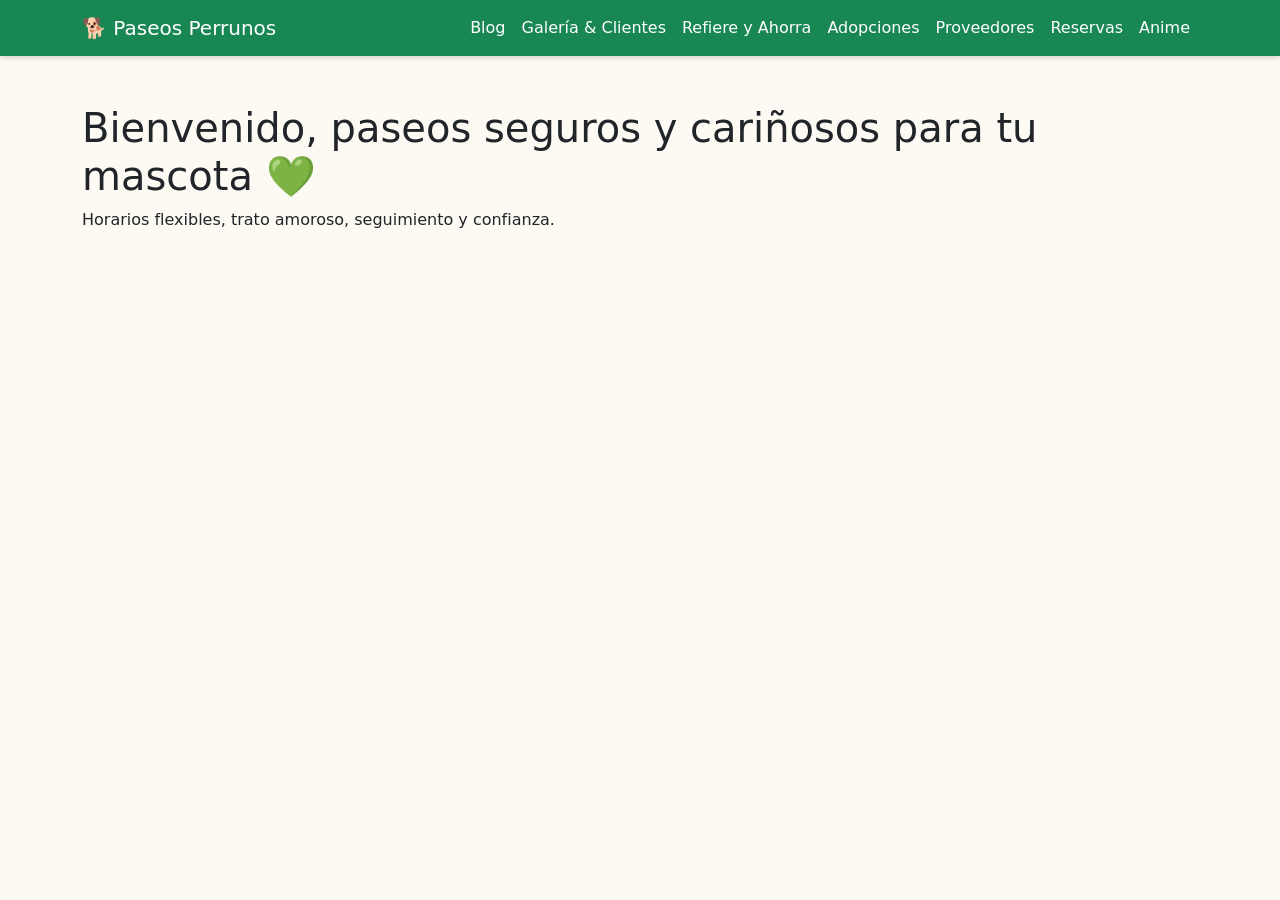
==== index.html @ 60bf2f56 "Base inicial: página inicio, menú navegación completo y estilos generales Bootstrap" ====
<!DOCTYPE html>
<html lang="es">
<head>
  <meta charset="UTF-8">
  <meta name="viewport" content="width=device-width,initial-scale=1.0">
  <title>Paseos Perrunos | Servicio Confiable</title>
  <link href="https://cdn.jsdelivr.net/npm/bootstrap@5.3.3/dist/css/bootstrap.min.css" rel="stylesheet">
  <link rel="stylesheet" href="css/estilos.css">
</head>
<body>
<nav class="navbar navbar-expand-lg bg-success text-white">
  <div class="container">
    <a class="navbar-brand text-white" href="index.html">🐕 Paseos Perrunos</a>
    <button class="navbar-toggler" data-bs-toggle="collapse" data-bs-target="#navMenu">
      <span class="navbar-toggler-icon"></span>
    </button>
    <div class="collapse navbar-collapse" id="navMenu">
      <ul class="navbar-nav ms-auto">
        <li class="nav-item"><a class="nav-link text-white" href="blog.html">Blog</a></li>
        <li class="nav-item"><a class="nav-link text-white" href="galeria-testimonios.html">Galería & Clientes</a></li>
        <li class="nav-item"><a class="nav-link text-white" href="referidos.html">Refiere y Ahorra</a></li>
        <li class="nav-item"><a class="nav-link text-white" href="adopciones.html">Adopciones</a></li>
        <li class="nav-item"><a class="nav-link text-white" href="proveedores.html">Proveedores</a></li>
        <li class="nav-item"><a class="nav-link text-white" href="reservas.html">Reservas</a></li>
        <li class="nav-item"><a class="nav-link text-white" href="anime.html">Anime</a></li>
      </ul>
    </div>
  </div>
</nav>
<main class="container my-5">
  <h1>Bienvenido, paseos seguros y cariñosos para tu mascota 💚</h1>
  <p>Horarios flexibles, trato amoroso, seguimiento y confianza.</p>
</main>
<script src="https://cdn.jsdelivr.net/npm/bootstrap@5.3.3/dist/js/bootstrap.bundle.min.js"></script>
<script src="js/script.js"></script>
</body>
</html>
---- css/estilos.css ----
body{background-color:#fdf9f3;}
.navbar{box-shadow:0 2px 5px rgba(0,0,0,0.15);}
.card{margin:1rem 0;}
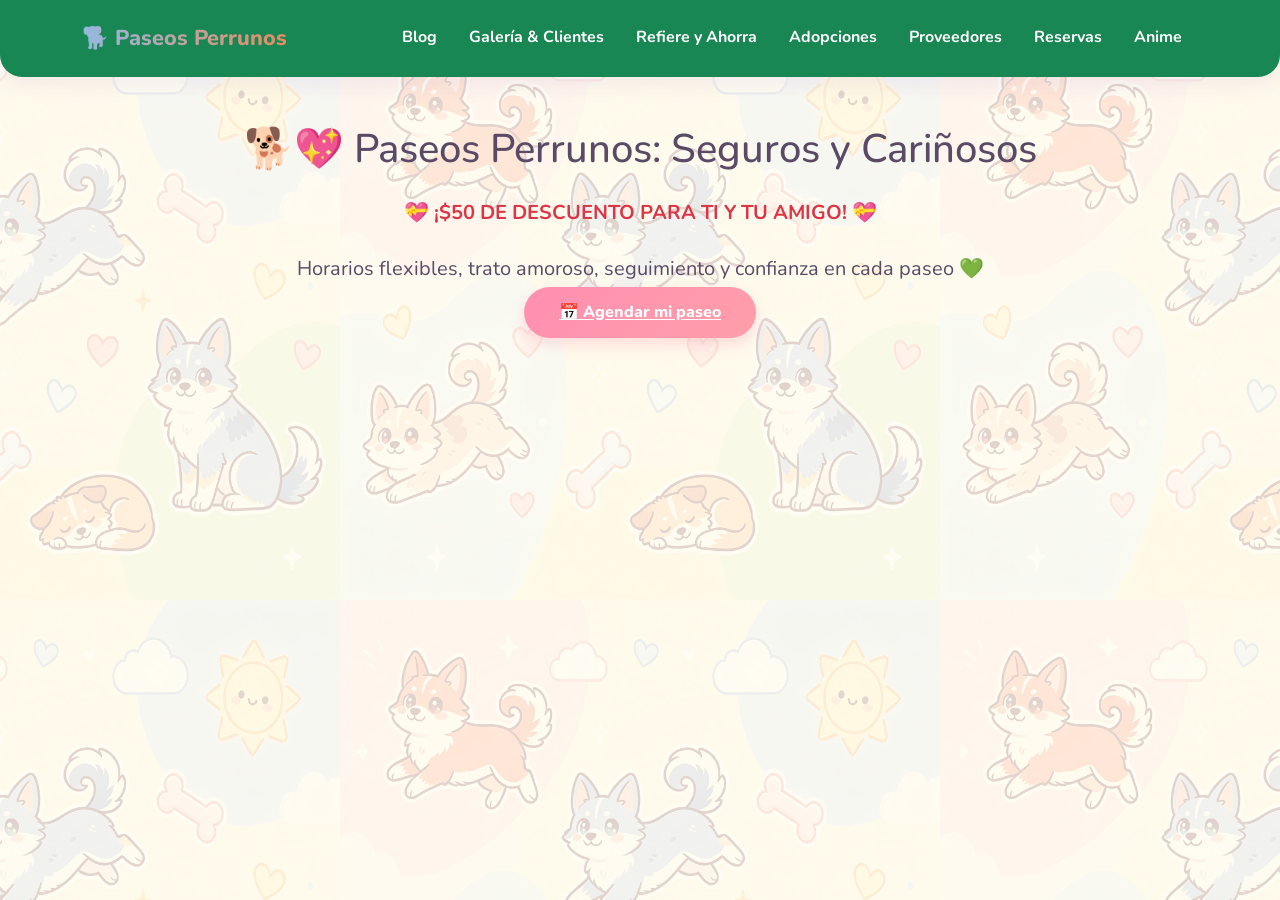
==== commit 2af31607: "Aplicado diseño kawaii completo: fondo personalizado, colores pasteles, animaciones flotar/latido en" ====
--- a/index.html
+++ b/index.html
@@ -27,11 +27,17 @@
     </div>
   </div>
 </nav>
-<main class="container my-5">
-  <h1>Bienvenido, paseos seguros y cariñosos para tu mascota 💚</h1>
-  <p>Horarios flexibles, trato amoroso, seguimiento y confianza.</p>
-</main>
-<script src="https://cdn.jsdelivr.net/npm/bootstrap@5.3.3/dist/js/bootstrap.bundle.min.js"></script>
-<script src="js/script.js"></script>
-</body>
-</html>+<main class="container my-5 text-center">
+  <!-- ✅ Título con animación suave que flota -->
+  <h1 class="flotar">🐕💖 Paseos Perrunos: Seguros y Cariñosos</h1>
+
+  <!-- ✅ Cartel descuento con animación de latido corazón -->
+  <div class="corazon-latido my-4 fs-5 fw-bold text-danger">
+    💝 ¡$50 DE DESCUENTO PARA TI Y TU AMIGO! 💝
+  </div>
+
+  <p class="fs-5">Horarios flexibles, trato amoroso, seguimiento y confianza en cada paseo 💚</p>
+
+  <!-- Botón bonito para reservar -->
+  <a href="reservas.html" class="btn-principal mt-4">📅 Agendar mi paseo</a>
+</main>
--- a/css/estilos.css
+++ b/css/estilos.css
@@ -1,3 +1,138 @@
-body{background-color:#fdf9f3;}
-.navbar{box-shadow:0 2px 5px rgba(0,0,0,0.15);}
-.card{margin:1rem 0;}+@import url('https://fonts.googleapis.com/css2?family=Plus+Jakarta+Sans:wght@400;500;600;700&family=Nunito:wght@500;600;700;800&display=swap');
+
+:root {
+  --fondo-base: #FFF8E6;
+  --rosa-dulce: #FDCEDF;
+  --azul-cielo: #C7E2FF;
+  --verde-menta: #D4F4D9;
+  --azul-heeler: #94B8E0;
+  --cobre-heeler: #E88C60;
+  --texto-oscuro: #5A4A66;
+  --acento-corazon: #FF8FB1;
+  --sombra-cute: 0 8px 20px rgba(160, 120, 200, 0.12);
+  --redondeo: 22px;
+}
+
+* {
+  margin: 0;
+  padding: 0;
+  box-sizing: border-box;
+}
+
+body {
+  font-family: 'Nunito', 'Plus Jakarta Sans', sans-serif;
+  background-color: var(--fondo-base);
+  /* 👇 TU FONDO PERSONALIZADO */
+  background-image: url('../imagenes/fondo-heelers-kawaii.jpg');
+  background-size: 600px auto; /* tamaño ideal para repetir lindo */
+  background-repeat: repeat;
+  background-attachment: fixed;
+  background-position: center top;
+  color: var(--texto-oscuro);
+  line-height: 1.6;
+}
+
+/* Capa transparente ligera para que texto resalte SIEMPRE */
+body::before{
+  content:"";
+  position:fixed;
+  inset:0;
+  background:rgba(255,252,242,0.82);
+  z-index:-1;
+}
+
+/* 🧭 Navegación dulce */
+.navbar{
+  background: rgba(255,255,255,0.75);
+  backdrop-filter: blur(10px);
+  border-radius:0 0 var(--redondeo) var(--redondeo);
+  box-shadow: var(--sombra-cute);
+  padding:1rem 0;
+}
+.navbar-brand{
+  font-weight:800; font-size:1.35rem;
+  background: linear-gradient(90deg, var(--azul-heeler), var(--cobre-heeler));
+  -webkit-background-clip: text;
+  color:transparent !important;
+}
+.nav-link{
+  font-weight:700; margin:0 0.5rem;
+  transition: all 0.3s ease;
+}
+.nav-link:hover{
+  color:var(--acento-corazon) !important;
+  transform: scale(1.08);
+}
+
+/* 🎀 Tarjetas, bloques y cajas */
+.card, .tarjeta, .testimonio, .bloque-referido{
+  background:rgba(255,255,255,0.85);
+  border-radius:var(--redondeo);
+  box-shadow:var(--sombra-cute);
+  border:3px solid transparent;
+  background-image: linear-gradient(white,white), linear-gradient(135deg, var(--rosa-dulce), var(--azul-cielo));
+  background-origin:border-box;
+  background-clip:padding-box, border-box;
+  transition: all 0.4s ease;
+}
+.card:hover, .tarjeta:hover{
+  transform: translateY(-6px) scale(1.02);
+  box-shadow: 0 12px 25px rgba(255, 143, 177, 0.2);
+}
+
+/* 💖 Botones llamativos y tiernos */
+.btn-principal{
+  background: linear-gradient(135deg, var(--acento-corazon), #FF9EAA);
+  color:white; font-weight:800;
+  border-radius:50px;
+  padding:0.9rem 2.2rem;
+  border:none;
+  box-shadow: 0 6px 15px rgba(255, 143, 177, 0.3);
+  transition: all 0.35s ease;
+}
+.btn-principal:hover{
+  transform:scale(1.07);
+  box-shadow: 0 9px 20px rgba(255, 143, 177, 0.4);
+}
+
+/* ✨ Animaciones kawaii */
+@keyframes flotar {
+  0%{transform:translateY(0);}
+  50%{transform:translateY(-8px);}
+  100%{transform:translateY(0);}
+}
+@keyframes latido {
+  0%{transform:scale(1);}
+  50%{transform:scale(1.1);}
+  100%{transform:scale(1);}
+}
+.flotar{animation: flotar 3s ease-in-out infinite;}
+.corazon-latido{animation: latido 1.8s ease-in-out infinite;}
+
+.fade-up{
+  opacity:0; transform:translateY(25px);
+  transition: opacity 0.7s ease, transform 0.7s ease;
+}
+.fade-up.visible{opacity:1; transform:translateY(0);}
+
+/* 🐾 Galería imágenes */
+.img-galeria{
+  border-radius:var(--redondeo);
+  border:4px solid;
+  border-image: linear-gradient(90deg, var(--azul-heeler), var(--cobre-heeler)) 1;
+}
+
+/* Pie página */
+footer{
+  background: linear-gradient(135deg, var(--azul-cielo), var(--rosa-dulce));
+  color:var(--texto-oscuro);
+  border-radius: var(--redondeo) var(--redondeo) 0 0;
+}
+
+/* Adaptación móvil */
+@media(max-width:768px){
+  body{background-size:400px auto;}
+}
+@media (prefers-reduced-motion: reduce){
+  *, .flotar, .corazon-latido{animation:none !important; transition:none !important;}
+}
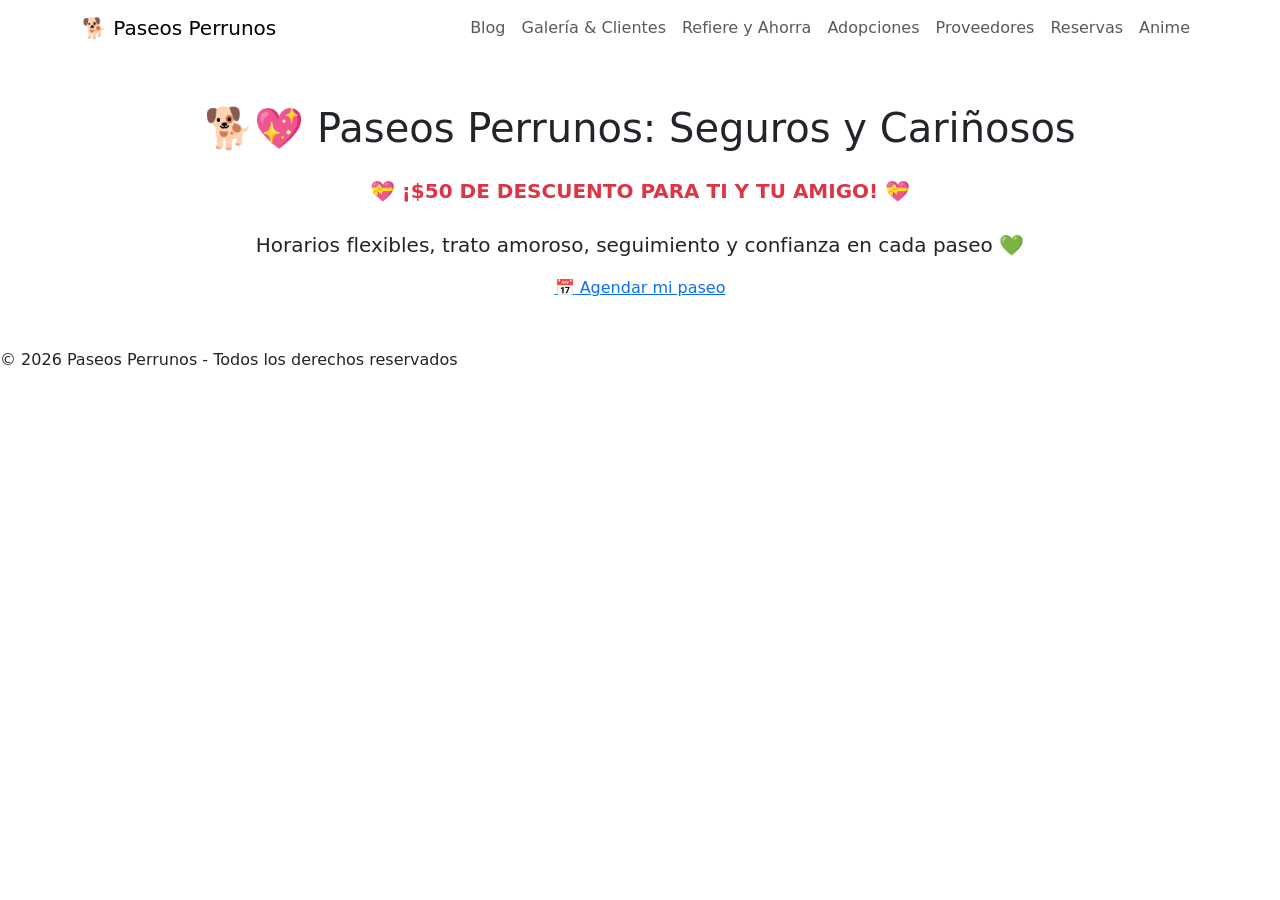
==== commit 1275f73c: "Correcciones finales: nombre archivo, botones uniformes, nav personalizado, base href completa" ====
--- a/index.html
+++ b/index.html
@@ -1,6 +1,7 @@
 <!DOCTYPE html>
 <html lang="es">
 <head>
+  <base href="/servicio-paseo-perros/">
   <meta charset="UTF-8">
   <meta name="viewport" content="width=device-width,initial-scale=1.0">
   <title>Paseos Perrunos | Servicio Confiable</title>
@@ -8,36 +9,35 @@
   <link rel="stylesheet" href="css/estilos.css">
 </head>
 <body>
-<nav class="navbar navbar-expand-lg bg-success text-white">
+<nav class="navbar navbar-expand-lg">
   <div class="container">
-    <a class="navbar-brand text-white" href="index.html">🐕 Paseos Perrunos</a>
+    <a class="navbar-brand" href="index.html">🐕 Paseos Perrunos</a>
     <button class="navbar-toggler" data-bs-toggle="collapse" data-bs-target="#navMenu">
       <span class="navbar-toggler-icon"></span>
     </button>
     <div class="collapse navbar-collapse" id="navMenu">
       <ul class="navbar-nav ms-auto">
-        <li class="nav-item"><a class="nav-link text-white" href="blog.html">Blog</a></li>
-        <li class="nav-item"><a class="nav-link text-white" href="galeria-testimonios.html">Galería & Clientes</a></li>
-        <li class="nav-item"><a class="nav-link text-white" href="referidos.html">Refiere y Ahorra</a></li>
-        <li class="nav-item"><a class="nav-link text-white" href="adopciones.html">Adopciones</a></li>
-        <li class="nav-item"><a class="nav-link text-white" href="proveedores.html">Proveedores</a></li>
-        <li class="nav-item"><a class="nav-link text-white" href="reservas.html">Reservas</a></li>
-        <li class="nav-item"><a class="nav-link text-white" href="anime.html">Anime</a></li>
+        <li class="nav-item"><a class="nav-link" href="blog.html">Blog</a></li>
+        <li class="nav-item"><a class="nav-link" href="galeria-testimonios.html">Galería & Clientes</a></li>
+        <li class="nav-item"><a class="nav-link" href="referidos.html">Refiere y Ahorra</a></li>
+        <li class="nav-item"><a class="nav-link" href="adopciones.html">Adopciones</a></li>
+        <li class="nav-item"><a class="nav-link" href="proveedores.html">Proveedores</a></li>
+        <li class="nav-item"><a class="nav-link" href="reservas.html">Reservas</a></li>
+        <li class="nav-item"><a class="nav-link" href="anime.html">Anime</a></li>
       </ul>
     </div>
   </div>
 </nav>
 <main class="container my-5 text-center">
-  <!-- ✅ Título con animación suave que flota -->
   <h1 class="flotar">🐕💖 Paseos Perrunos: Seguros y Cariñosos</h1>
-
-  <!-- ✅ Cartel descuento con animación de latido corazón -->
   <div class="corazon-latido my-4 fs-5 fw-bold text-danger">
     💝 ¡$50 DE DESCUENTO PARA TI Y TU AMIGO! 💝
   </div>
-
   <p class="fs-5">Horarios flexibles, trato amoroso, seguimiento y confianza en cada paseo 💚</p>
-
-  <!-- Botón bonito para reservar -->
   <a href="reservas.html" class="btn-principal mt-4">📅 Agendar mi paseo</a>
-</main>+</main>
+<footer>© 2026 Paseos Perrunos - Todos los derechos reservados</footer>
+<script src="https://cdn.jsdelivr.net/npm/bootstrap@5.3.3/dist/js/bootstrap.bundle.min.js"></script>
+<script src="js/script.js"></script>
+</body>
+</html>
--- a/css/estilos.css
+++ b/css/estilos.css
@@ -32,22 +32,48 @@
   line-height: 1.6;
 }
 
-/* Capa transparente ligera para que texto resalte SIEMPRE */
+/* Capa de fondo transparente: NO INTERFIERA */
 body::before{
   content:"";
   position:fixed;
   inset:0;
   background:rgba(255,252,242,0.82);
-  z-index:-1;
+  z-index:-2; /* Bajamos MÁS el índice para que no moleste */
+  pointer-events:none; /* 💡 CLAVE: no intercepta clics */
 }
 
 /* 🧭 Navegación dulce */
-.navbar{
+/* ===== CORRECCIÓN NAVBAR Y MENÚ ===== */
+.navbar {
+  position: sticky;
+  top: 0;
+  z-index: 999; /* ⚠️ MUY ALTO: siempre arriba */
   background: rgba(255,255,255,0.75);
   backdrop-filter: blur(10px);
-  border-radius:0 0 var(--redondeo) var(--redondeo);
+  border-radius: 0 0 var(--redondeo) var(--redondeo);
+  overflow: visible;
   box-shadow: var(--sombra-cute);
   padding:1rem 0;
+}
+/* Menú colapsado: asegurar que salga por ENCIMA */
+.navbar-collapse {
+  z-index: 1000;
+  position: relative;
+  background: rgba(255,255,255,0.92);
+  border-radius: 0 0 var(--redondeo) var(--redondeo);
+  padding-bottom: 0.5rem;
+}
+.navbar-collapse.collapse {
+  position: relative;
+}
+.navbar-collapse.show {
+  z-index: 1000;
+}
+/* Botón hamburguesa: también arriba */
+.navbar-toggler {
+  position: relative;
+  z-index: 1001;
+  border: none;
 }
 .navbar-brand{
   font-weight:800; font-size:1.35rem;
@@ -103,11 +129,16 @@
 }
 @keyframes latido {
   0%{transform:scale(1);}
-  50%{transform:scale(1.1);}
+  50%{transform:scale(1.15);} /* Más visible */
   100%{transform:scale(1);}
 }
-.flotar{animation: flotar 3s ease-in-out infinite;}
-.corazon-latido{animation: latido 1.8s ease-in-out infinite;}
+.flotar{
+  animation: flotar 3s ease-in-out infinite;
+}
+.corazon-latido{
+  animation: latido 1.8s ease-in-out infinite;
+  display: inline-block; /* ✅ CLAVE PERDIDA: permite escalar correctamente */
+}
 
 .fade-up{
   opacity:0; transform:translateY(25px);
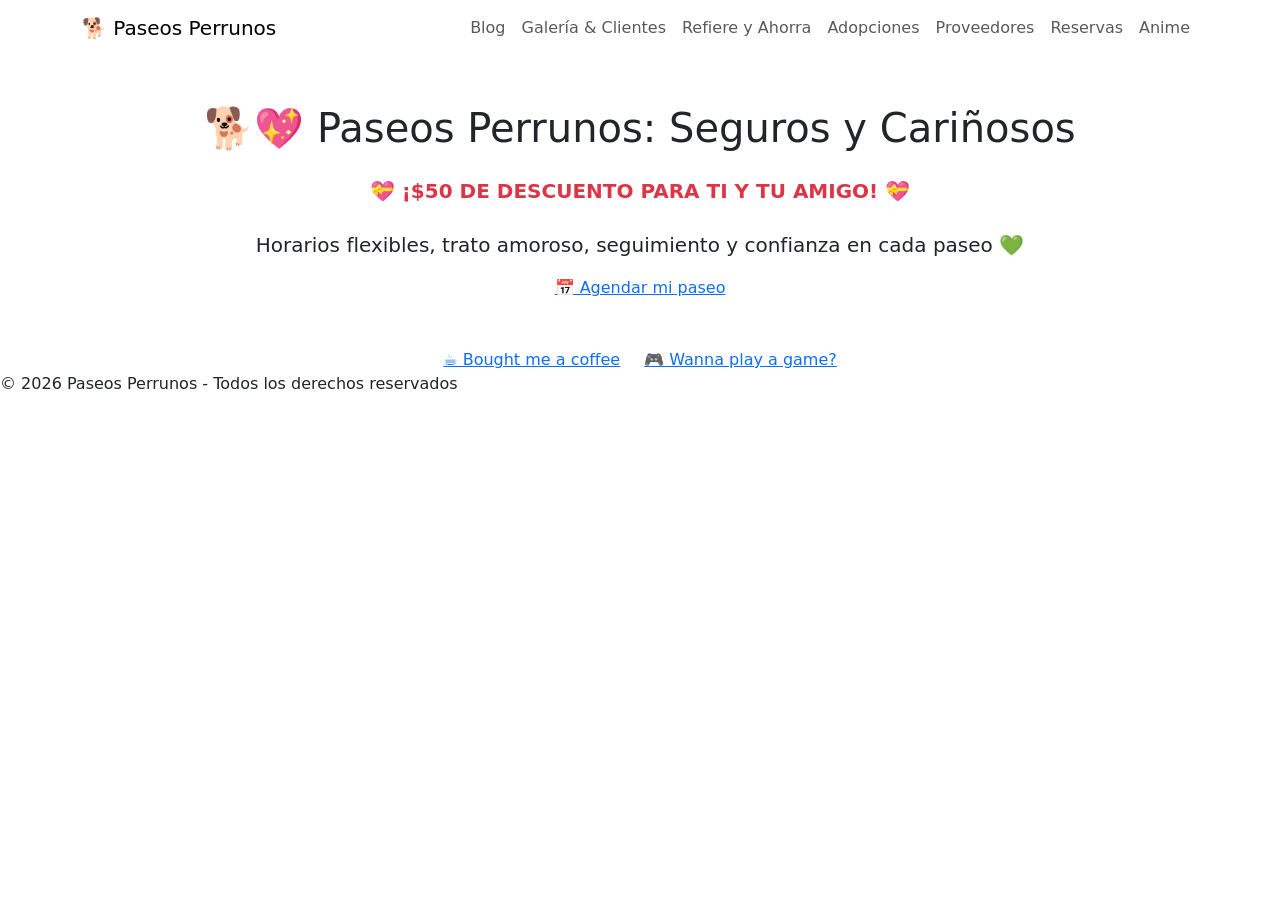
==== commit 2e89b28c: "Correcciones" ====
--- a/index.html
+++ b/index.html
@@ -36,6 +36,11 @@
   <p class="fs-5">Horarios flexibles, trato amoroso, seguimiento y confianza en cada paseo 💚</p>
   <a href="reservas.html" class="btn-principal mt-4">📅 Agendar mi paseo</a>
 </main>
+<!-- 🧁 BOTONES ADICIONALES -->
+<div class="mt-5 d-flex flex-wrap gap-4 justify-content-center">
+  <a href="#" class="btn-secundario btn-kawaii">☕ Bought me a coffee</a>
+  <a href="juego-perrito.html" class="btn-secundario btn-kawaii">🎮 Wanna play a game?</a>
+</div>
 <footer>© 2026 Paseos Perrunos - Todos los derechos reservados</footer>
 <script src="https://cdn.jsdelivr.net/npm/bootstrap@5.3.3/dist/js/bootstrap.bundle.min.js"></script>
 <script src="js/script.js"></script>
--- a/css/estilos.css
+++ b/css/estilos.css
@@ -47,14 +47,16 @@
 .navbar {
   position: sticky;
   top: 0;
-  z-index: 999; /* ⚠️ MUY ALTO: siempre arriba */
-  background: rgba(255,255,255,0.75);
-  backdrop-filter: blur(10px);
-  border-radius: 0 0 var(--redondeo) var(--redondeo);
-  overflow: visible;
-  box-shadow: var(--sombra-cute);
+  z-index: 999;
+  /* ✅ Fondo SUAVE, transparente, combina con el fondo kawaii */
+  background: rgba(255, 255, 255, 0.75); /* Blanco muy suave */
+  backdrop-filter: blur(12px); /* Efecto vidrio elegante */
+  -webkit-backdrop-filter: blur(12px);
+  border-radius:0 0 var(--redondeo) var(--redondeo);
+  box-shadow: 0 4px 15px rgba(148, 184, 224, 0.15); /* Sombra azul pastel suave */
   padding:1rem 0;
 }
+
 /* Menú colapsado: asegurar que salga por ENCIMA */
 .navbar-collapse {
   z-index: 1000;
@@ -70,23 +72,28 @@
   z-index: 1000;
 }
 /* Botón hamburguesa: también arriba */
-.navbar-toggler {
-  position: relative;
-  z-index: 1001;
+.navbar-toggler{
   border: none;
+  background: rgba(255,255,255,0.8);
+  border-radius: 12px;
+}
+.navbar-toggler-icon{
+  filter: invert(40%) sepia(20%) saturate(400%) hue-rotate(240deg); /* Color oscuro suave */
 }
 .navbar-brand{
   font-weight:800; font-size:1.35rem;
+  /* Degradado AZUL HEELER + COBRE HEELER = tus colores protagonistas */
   background: linear-gradient(90deg, var(--azul-heeler), var(--cobre-heeler));
   -webkit-background-clip: text;
   color:transparent !important;
 }
 .nav-link{
   font-weight:700; margin:0 0.5rem;
+  color: var(--texto-oscuro) !important; /* Texto legible suave */
   transition: all 0.3s ease;
 }
 .nav-link:hover{
-  color:var(--acento-corazon) !important;
+  color:var(--acento-corazon) !important; /* Rosa dulce al pasar */
   transform: scale(1.08);
 }
 
@@ -119,6 +126,22 @@
 .btn-principal:hover{
   transform:scale(1.07);
   box-shadow: 0 9px 20px rgba(255, 143, 177, 0.4);
+}
+
+/* ✨ Botones extra kawaii */
+.btn-kawaii{
+  padding:0.85rem 2rem;
+  font-weight:700;
+  border-radius:50px;
+  border:2px solid transparent;
+  background: linear-gradient(135deg, rgba(199,226,255,0.7), rgba(253,206,223,0.7));
+  color:var(--texto-oscuro);
+  transition: all 0.35s ease;
+}
+.btn-kawaii:hover{
+  transform:scale(1.06);
+  border-color:var(--acento-corazon);
+  box-shadow: 0 6px 15px rgba(255,143,177,0.25);
 }
 
 /* ✨ Animaciones kawaii */
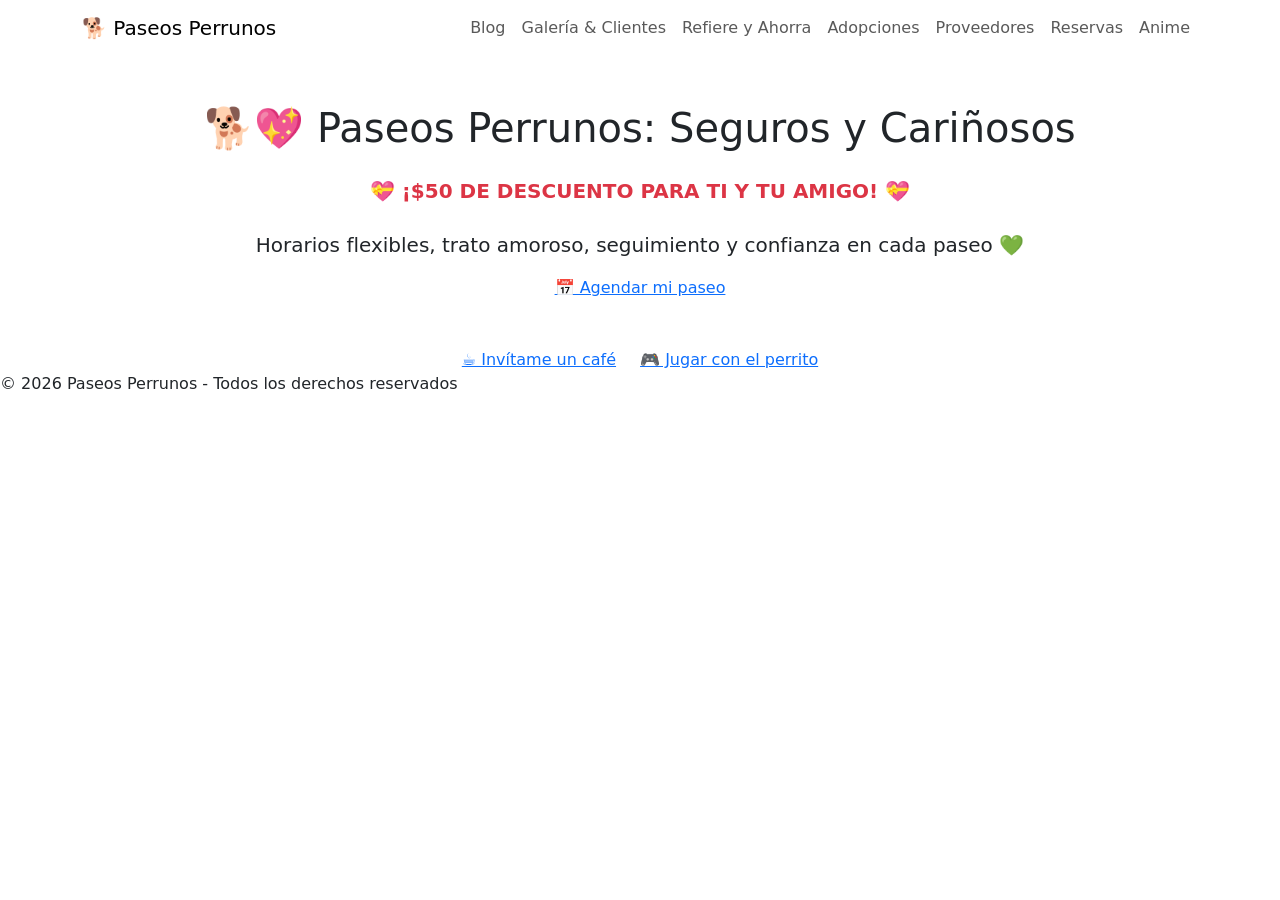
==== commit 20fd3873: "Agregar enlace Buy Me a Coffee y mejorar botones en página principal - Integrar enlace real: https:/" ====
--- a/index.html
+++ b/index.html
@@ -37,9 +37,11 @@
   <a href="reservas.html" class="btn-principal mt-4">📅 Agendar mi paseo</a>
 </main>
 <!-- 🧁 BOTONES ADICIONALES -->
-<div class="mt-5 d-flex flex-wrap gap-4 justify-content-center">
-  <a href="#" class="btn-secundario btn-kawaii">☕ Bought me a coffee</a>
-  <a href="juego-perrito.html" class="btn-secundario btn-kawaii">🎮 Wanna play a game?</a>
+<div class="container mt-5">
+  <div class="d-flex flex-wrap gap-4 justify-content-center">
+    <a href="https://buymeacoffee.com/Zeedher" target="_blank" rel="noopener noreferrer" class="btn-secundario btn-kawaii">☕ Invítame un café</a>
+    <a href="juego-perrito.html" class="btn-secundario btn-kawaii">🎮 Jugar con el perrito</a>
+  </div>
 </div>
 <footer>© 2026 Paseos Perrunos - Todos los derechos reservados</footer>
 <script src="https://cdn.jsdelivr.net/npm/bootstrap@5.3.3/dist/js/bootstrap.bundle.min.js"></script>
--- a/css/estilos.css
+++ b/css/estilos.css
@@ -144,6 +144,11 @@
   box-shadow: 0 6px 15px rgba(255,143,177,0.25);
 }
 
+.btn-secundario {
+  cursor: pointer;
+  text-decoration: none;
+  display: inline-block;
+}
 /* ✨ Animaciones kawaii */
 @keyframes flotar {
   0%{transform:translateY(0);}
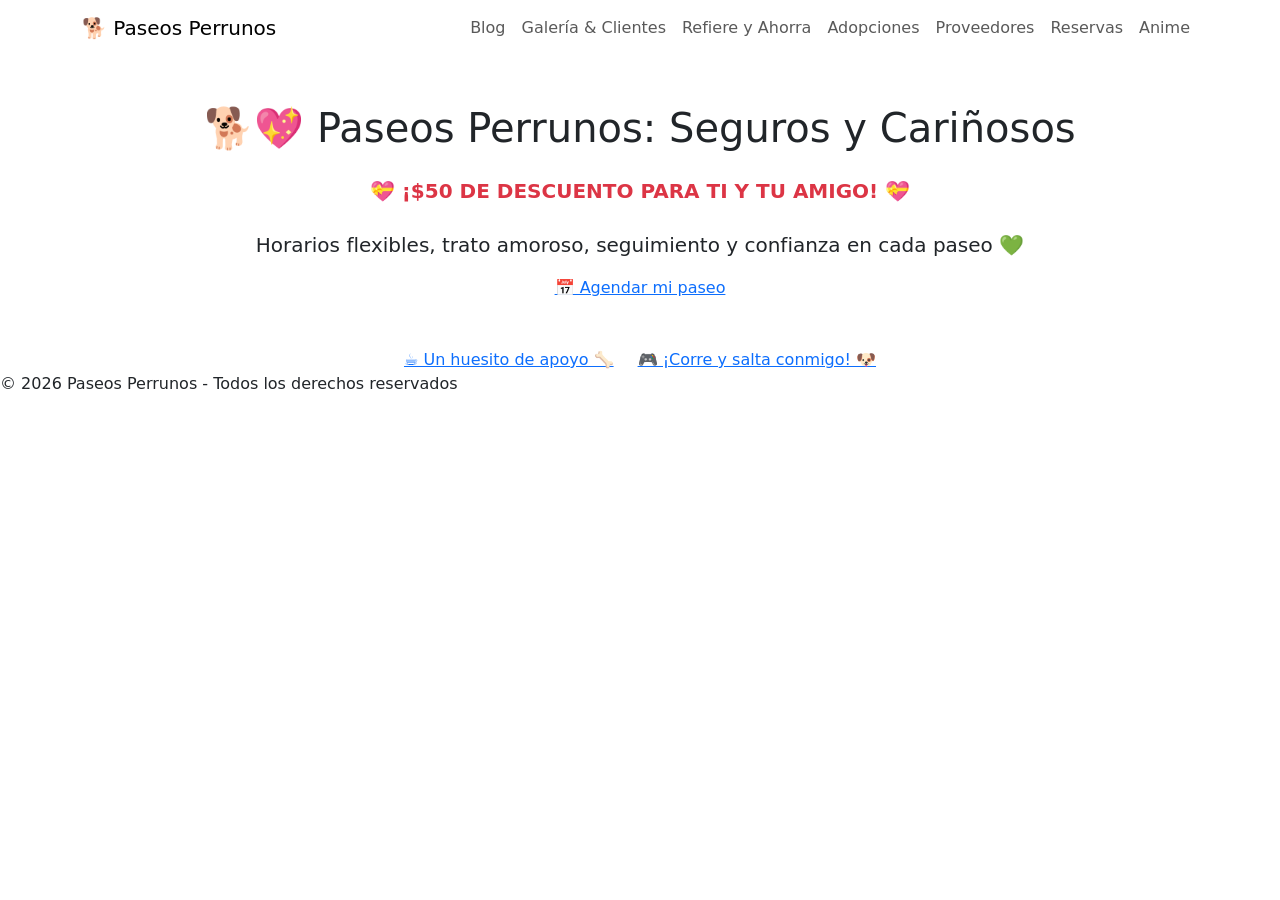
==== commit c5266f23: "Actualizar textos de botones: más creativos, temáticos y llamativos" ====
--- a/index.html
+++ b/index.html
@@ -39,8 +39,8 @@
 <!-- 🧁 BOTONES ADICIONALES -->
 <div class="container mt-5">
   <div class="d-flex flex-wrap gap-4 justify-content-center">
-    <a href="https://buymeacoffee.com/Zeedher" target="_blank" rel="noopener noreferrer" class="btn-secundario btn-kawaii">☕ Invítame un café</a>
-    <a href="juego-perrito.html" class="btn-secundario btn-kawaii">🎮 Jugar con el perrito</a>
+    <a href="https://buymeacoffee.com/Zeedher" target="_blank" rel="noopener noreferrer" class="btn-secundario btn-kawaii">☕ Un huesito de apoyo 🦴</a>
+    <a href="juego-perrito.html" class="btn-secundario btn-kawaii">🎮 ¡Corre y salta conmigo! 🐶</a>
   </div>
 </div>
 <footer>© 2026 Paseos Perrunos - Todos los derechos reservados</footer>
